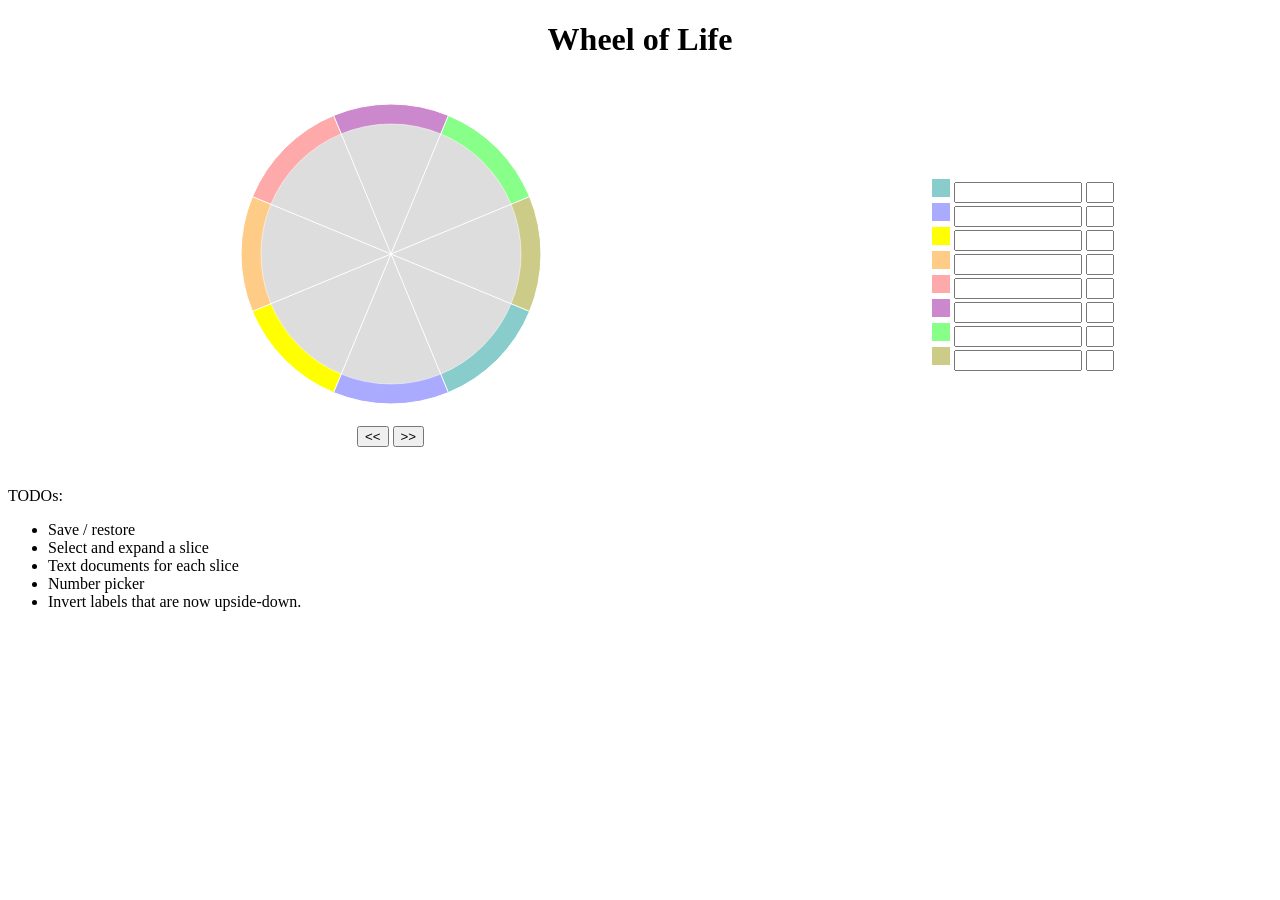
==== static/letsdraw.html @ a811d24e "Prototype Wheel of Life" ====
<!doctype html>
<html lang="en">
  <head>
    <title>Dat Dar Wheel</title>
    <meta charset="utf-8" />
    <meta name="viewport" content="width=device-width, initial-scale=1, shrink-to-fit=no">
    <meta name="description" content="">
    <meta name="author" content="">
    <meta name="theme-color" content="#ffffff">
    <meta name="viewport" content="width=device-width,initial-scale=1">
    <meta name="mobile-web-app-capable" content="yes">
    <link rel="icon" href="img/favicon.ico">
    <link rel="apple-touch-icon" sizes="180x180" href="/img/apple-touch-icon.png">
    <link rel="icon" type="image/png" sizes="32x32" href="/img/favicon-32x32.png">
    <link rel="icon" type="image/png" sizes="16x16" href="/img/favicon-16x16.png">
    <link rel="manifest" href="img/site.webmanifest">
    <link rel="shortcut icon" href="img/favicon.ico">
    <link rel="stylesheet" href="https://fonts.googleapis.com/css?family=Lato:300,400,700">
    <link rel="stylesheet" href="/css/site.css">
  </head>
  <style>
    body {
      background-color: white;
    }
  </style>
  <body>
    <h1 style="text-align: center;">Wheel of Life</h1>
    <div style="display: flex; justify-content: space-around; align-items: center;">
      <div style="width: 400px; text-align: center; padding: 24px">
        <canvas id="theCanvas" width="300" height="300"></canvas>
        <br/>
        <br/>
        <button type="button" onclick="rot(-1)">&lt;&lt;</button>
        <button type="button" onclick="rot(1)">&gt;&gt;</button>
      </div>
      <div>
        <div style="display: inline-block; width: 18px; height: 18px; background: #8cc;"></div>
        <input type="text" style="width:120px" data-index="0" onchange="changeLabel(event)"/>
        <input type="text" style="width:20px" data-index="0" onchange="changeValue(event)"/>
        <br/>
        <div style="display: inline-block; width: 18px; height: 18px; background: #aaf;"></div>
        <input type="text" style="width:120px" data-index="1" onchange="changeLabel(event)"/>
        <input type="text" style="width:20px" data-index="1" onchange="changeValue(event)"/>
        <br/>
        <div style="display: inline-block; width: 18px; height: 18px; background: yellow"></div>
        <input type="text" style="width:120px" data-index="2" onchange="changeLabel(event)"/>
        <input type="text" style="width:20px" data-index="2" onchange="changeValue(event)"/>
        <br/>
        <div style="display: inline-block; width: 18px; height: 18px; background: #fc8;"></div>
        <input type="text" style="width:120px" data-index="3" onchange="changeLabel(event)"/>
        <input type="text" style="width:20px" data-index="3" onchange="changeValue(event)"/>
        <br/>
        <div style="display: inline-block; width: 18px; height: 18px; background: #faa;"></div>
        <input type="text" style="width:120px" data-index="4" onchange="changeLabel(event)"/>
        <input type="text" style="width:20px" data-index="4" onchange="changeValue(event)"/>
        <br/>
        <div style="display: inline-block; width: 18px; height: 18px; background: #c8c;"></div>
        <input type="text" style="width:120px" data-index="5" onchange="changeLabel(event)"/>
        <input type="text" style="width:20px" data-index="5" onchange="changeValue(event)"/>
        <br/>
        <div style="display: inline-block; width: 18px; height: 18px; background: #8f8;"></div>
        <input type="text" style="width:120px" data-index="6" onchange="changeLabel(event)"/>
        <input type="text" style="width:20px" data-index="6" onchange="changeValue(event)"/>
        <br/>
        <div style="display: inline-block; width: 18px; height: 18px; background: #cc8;"></div>
        <input type="text" style="width:120px" data-index="7" onchange="changeLabel(event)"/>
        <input type="text" style="width:20px" data-index="7" onchange="changeValue(event)"/>
      </div>
    </div>
    <p>TODOs:
      <ul>
      <li>Save / restore</li>
      <li>Select and expand a slice</li>
      <li>Text documents for each slice</li>
      <li>Number picker</li>
      <li>Invert labels that are now upside-down.</li>
  </body>
  <script>
    var defaultOptions = {
      canvasSelector: "canvas",
      fills: [
        "#8cc", "#aaf", "yellow", "#fc8", "#faa", "#c8c", "#8f8", "#cc8",
      ],
      labels: [],
      values: [],
      center: { x: 150, y: 150 },
      radius: 150,
      tabHeight: 20,
      divider: {
        width: 0,
        style: "white"
      },
      gap: {
        style: "white"
      },
      circumference: {
        width: 1,
        style: "white"
      },
      innerCircumference: {
        width: 1,
        style: "rgba(255,255,255,0.5)"
      },
      label: {
        font: "12px Arial"
      },
      baseAngle: 2*Math.PI/16
    }
    function drawIt(options) {
      const cx = options.center.x;
      const cy = options.center.y;
      const radius = options.radius;
      const innerRadius = radius - options.tabHeight;
      const baseAngle = options.baseAngle;

      var canvas = document.querySelector(options.canvasSelector)
      var context = canvas.getContext("2d")

      var x = cx;
      var y = cy;

      function segToAngle(seg) {
        return baseAngle + 2*Math.PI * seg / 8;
      }

      function move(distance, angle) {
        x += distance * Math.cos(angle);
        y += distance * Math.sin(angle);
      }

      function getValue(seg) {
        try {
          var value = options.values[seg];
          if (typeof value !== "number") return null;
          return Math.floor(Math.max(0, Math.min(10, value)))
        }
        catch (e) {
          return null;
        }
      }

      function getLabel(seg) {
        try {
          return options.labels[seg];
        }
        catch (e) {
          return null;
        }
      }

      // Color in pie slices.
      for (var seg = 0; seg < 8; ++seg) {
        context.fillStyle = options.fills[seg];
        context.beginPath()
        x = cx; y = cy;
        context.moveTo(x, y);
        move(radius, segToAngle(seg));
        context.lineTo(x, y);
        context.arc(cx, cy, radius, segToAngle(seg), segToAngle(seg + 1))
        context.closePath();
        context.fill()
      }

      // Lighten the unsatisfied portions.
      for (var seg = 0; seg < 8; ++seg) {
        var value = getValue(seg)
        if (value == 10) continue;
        context.fillStyle = value == null ? "#ddd" : options.gap.style;
        context.beginPath()
        x = cx; y = cy;
        context.moveTo(x, y);
        move(innerRadius, segToAngle(seg));
        context.lineTo(x, y);
        context.arc(cx, cy, innerRadius, segToAngle(seg), segToAngle(seg + 1))
        context.closePath();
        context.fill()
      }

      // Redarken the satisfied portions.
      for (var seg = 0; seg < 8; ++seg) {
        var value = getValue(seg)
        if (value == 10 || value == null || value == 0) continue;
        context.fillStyle = options.fills[seg];
        context.beginPath()
        x = cx; y = cy;
        context.moveTo(x, y);
        move(innerRadius * value / 10, segToAngle(seg));
        context.lineTo(x, y);
        context.arc(cx, cy, innerRadius * value / 10, segToAngle(seg), segToAngle(seg + 1))
        context.closePath();
        context.fill()
      }

      // Draw the ribs.
      context.beginPath()
      context.lineWidth = options.divider.width;
      context.strokeStyle = options.divider.style;
      for (var seg = 0; seg < 8; ++seg) {
        x = cx; y = cy;
        context.moveTo(x, y);
        move(radius, segToAngle(seg));
        context.lineTo(x, y);
      }
      context.stroke()

      // Draw the inner ring.
      context.lineWidth = options.innerCircumference.width;
      context.strokeStyle = options.innerCircumference.style;
      context.beginPath()
      context.arc(cx, cy, innerRadius, segToAngle(0), segToAngle(8))
      context.stroke()

      // Draw the outer ring.
      context.beginPath()
      context.lineWidth = options.circumference.width;
      context.strokeStyle = options.circumference.style;
      context.arc(cx, cy, radius, segToAngle(0), segToAngle(8))
      context.stroke()

      // Draw the labels.
      for (var seg = 0; seg < 8; ++seg) {
        var label = getLabel(seg);
        if (!label) continue;
        context.save()
        context.fillStyle = "black";
        context.textAlign = "center";
        context.font = options.label.font;
        x = cx; y = cy;
        move(innerRadius + 4, segToAngle(seg + 0.5));
        context.translate(x, y)
        context.rotate(segToAngle(seg + 0.5) + Math.PI/2)
        context.fillText(options.labels[seg], 0, 0)
        context.restore()
      }
    }
    var values = []
    var labels = []
    var interval = null;
    var currentAngle = defaultOptions.baseAngle;
    var targetAngle = currentAngle; 
    function draw() {
      drawIt(Object.assign({}, defaultOptions, { values: values, labels: labels, baseAngle: currentAngle }))
    }
    draw();
    function changeValue(event) {
      var index = parseInt(event.target.getAttribute("data-index"))
      while (values.length < index + 1) {
        values.push(null)
      }
      var newValue = parseInt(event.target.value)
      values[index] = newValue;
      draw();
    }
    function changeLabel(event) {
      var index = parseInt(event.target.getAttribute("data-index"))
      while (labels.length < index + 1) {
        labels.push(null)
      }
      var newValue = event.target.value;
      labels[index] = newValue;
      draw();
    }
    function rot(dir) {
      targetAngle += (2*Math.PI/8) * dir;
      if (!interval) {
        interval = setInterval(function() {
          var diff = targetAngle - currentAngle;
          if (Math.abs(diff) < 0.01) {
            clearInterval(interval);
            interval = null;
            currentAngle = targetAngle;
          }
          else {
            currentAngle += diff * 0.15;
          }
          draw();
        }, 40);
      }
    }
  </script>
</html>
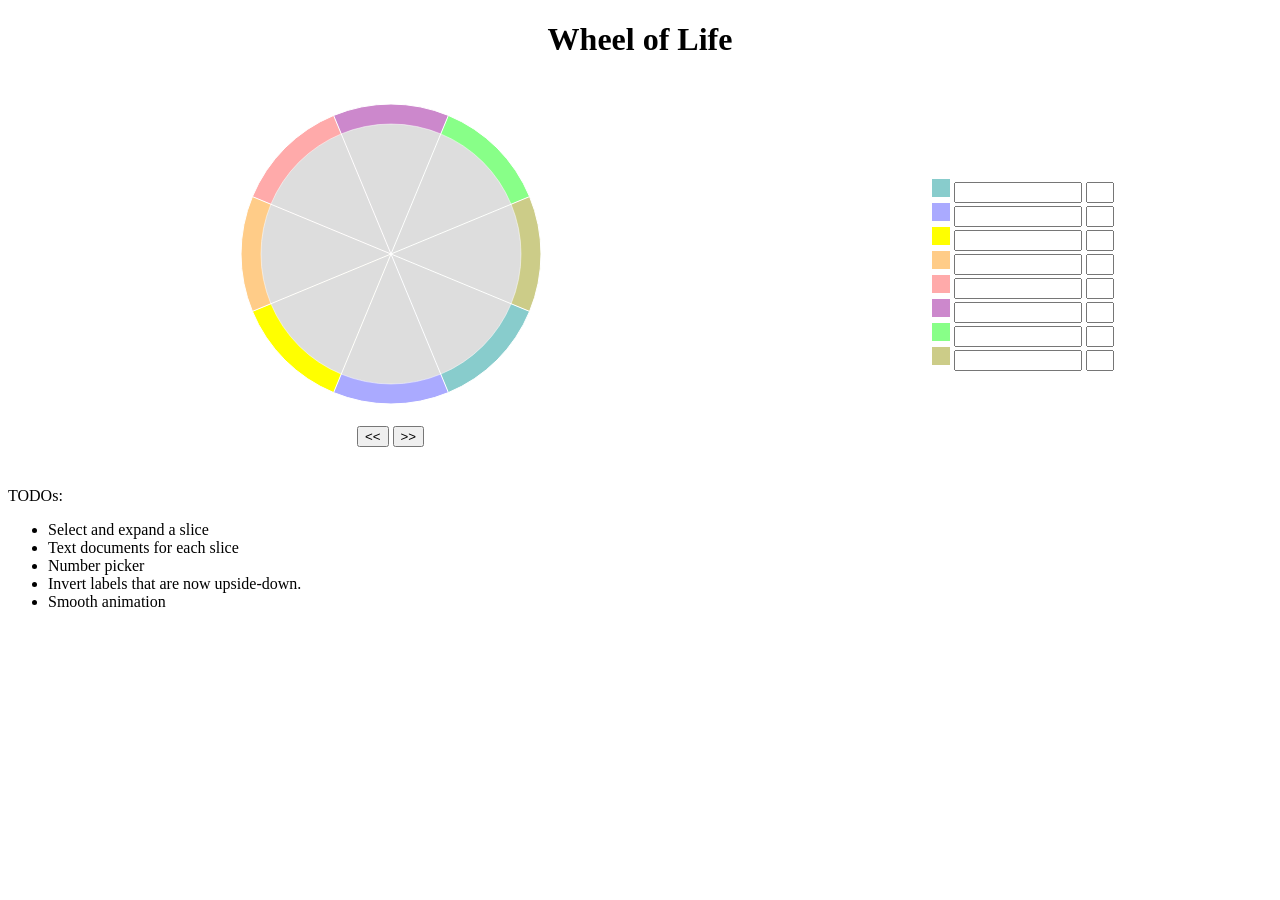
==== commit e61f8d3c: "Add save/restore to Wheel proto using localStorage." ====
--- a/static/letsdraw.html
+++ b/static/letsdraw.html
@@ -69,11 +69,11 @@
     </div>
     <p>TODOs:
       <ul>
-      <li>Save / restore</li>
       <li>Select and expand a slice</li>
       <li>Text documents for each slice</li>
       <li>Number picker</li>
       <li>Invert labels that are now upside-down.</li>
+      <li>Smooth animation</li>
   </body>
   <script>
     var defaultOptions = {
@@ -233,42 +233,42 @@
         context.restore()
       }
     }
-    var values = []
-    var labels = []
+    var localOptions = JSON.parse(localStorage.getItem("state")) || {
+      values: [null,null,null,null,null,null,null,null],
+      labels: [null,null,null,null,null,null,null,null],
+      baseAngle: defaultOptions.baseAngle
+    }
+    // Animation variables.
     var interval = null;
-    var currentAngle = defaultOptions.baseAngle;
-    var targetAngle = currentAngle; 
+    var currentAngle = localOptions.baseAngle; 
     function draw() {
-      drawIt(Object.assign({}, defaultOptions, { values: values, labels: labels, baseAngle: currentAngle }))
+      drawIt(Object.assign({}, defaultOptions, localOptions, { baseAngle: currentAngle }))
     }
     draw();
     function changeValue(event) {
       var index = parseInt(event.target.getAttribute("data-index"))
-      while (values.length < index + 1) {
-        values.push(null)
-      }
       var newValue = parseInt(event.target.value)
-      values[index] = newValue;
+      localOptions.values[index] = newValue;
       draw();
+      save();
     }
     function changeLabel(event) {
       var index = parseInt(event.target.getAttribute("data-index"))
-      while (labels.length < index + 1) {
-        labels.push(null)
-      }
       var newValue = event.target.value;
-      labels[index] = newValue;
+      localOptions.labels[index] = newValue;
       draw();
+      save();
     }
     function rot(dir) {
-      targetAngle += (2*Math.PI/8) * dir;
+      localOptions.baseAngle += (2*Math.PI/8) * dir;
+      save();
       if (!interval) {
         interval = setInterval(function() {
-          var diff = targetAngle - currentAngle;
-          if (Math.abs(diff) < 0.01) {
+          var diff = localOptions.baseAngle - currentAngle;
+          if (Math.abs(diff) < 0.005) {
             clearInterval(interval);
             interval = null;
-            currentAngle = targetAngle;
+            currentAngle = localOptions.baseAngle;
           }
           else {
             currentAngle += diff * 0.15;
@@ -277,5 +277,9 @@
         }, 40);
       }
     }
+    function save() {
+      localStorage.setItem("state", JSON.stringify(localOptions))
+      console.log('saved')
+    }
   </script>
 </html>
